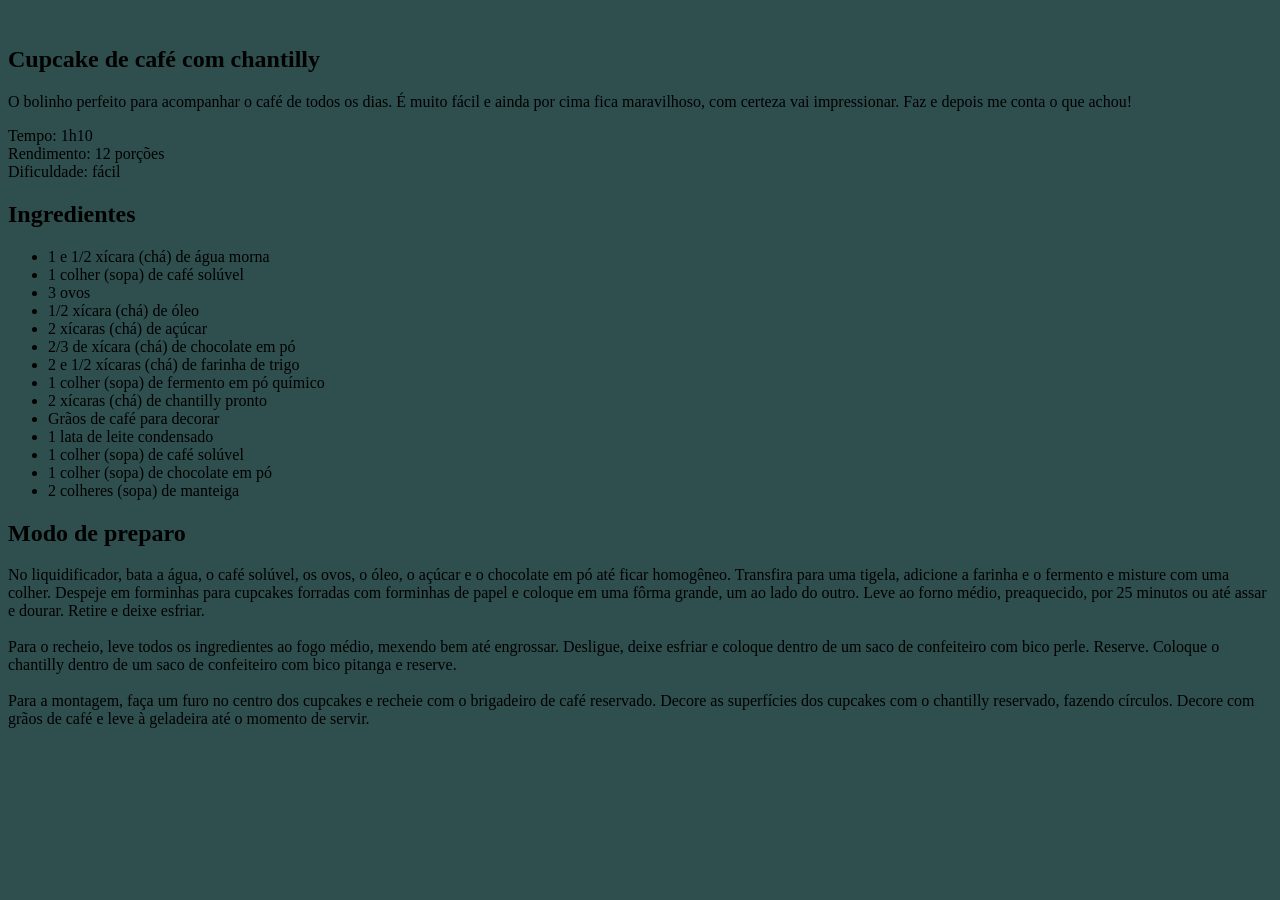
==== 0 - Projetos Rocketseat/1 - PagWebReceitas/index.html @ 1a3da86f "estrutura html" ====
<!DOCTYPE html>
<html lang="pt-br">
<head>
    <link rel="stylesheet" href="styles.css">
    <meta charset="UTF-8">
    <meta name="viewport" content="width=device-width, initial-scale=1.0">
    <title>Página de Receitas</title>
</head>
<body>

    <div id="page">
        <img src="" alt="">
        <main>
            <section id="about">
                <h1>Cupcake de café com chantilly</h1>
                <p>O bolinho perfeito para acompanhar o café de todos os dias. É muito fácil e ainda por cima fica maravilhoso, com certeza vai impressionar. Faz e depois me conta o que achou!</p>
                <p>
                    Tempo: 1h10 <br>
                    Rendimento: 12 porções <br>
                    Dificuldade: fácil
                </p>
            </section>
            <section id="ingredients">
                <h2>Ingredientes</h2>
                <ul>
                    <li>1 e 1/2 xícara (chá) de água morna</li>
                    <li>1 colher (sopa) de café solúvel</li>
                    <li>3 ovos</li>
                    <li>1/2 xícara (chá) de óleo</li>
                    <li>2 xícaras (chá) de açúcar</li>
                    <li>2/3 de xícara (chá) de chocolate em pó</li>
                    <li>2 e 1/2 xícaras (chá) de farinha de trigo</li>
                    <li>1 colher (sopa) de fermento em pó químico</li>
                    <li>2 xícaras (chá) de chantilly pronto</li>
                    <li>Grãos de café para decorar</li>
                    <li>1 lata de leite condensado</li>
                    <li>1 colher (sopa) de café solúvel</li>
                    <li>1 colher (sopa) de chocolate em pó</li>
                    <li>2 colheres (sopa) de manteiga</li>
                </ul>
            </section>
            <section id="preparation">
                <h2>Modo de preparo</h2>
                <p>No liquidificador, bata a água, o café solúvel, os ovos, o óleo, o açúcar e o chocolate em pó até ficar homogêneo. Transfira para uma tigela, adicione a farinha e o fermento e misture com uma colher. Despeje em forminhas para cupcakes forradas com forminhas de papel e coloque em uma fôrma grande, um ao lado do outro. Leve ao forno médio, preaquecido, por 25 minutos ou até assar e dourar. Retire e deixe esfriar. <br><br>
                Para o recheio, leve todos os ingredientes ao fogo médio, mexendo bem até engrossar. Desligue, deixe esfriar e coloque dentro de um saco de confeiteiro com bico perle. Reserve. Coloque o chantilly dentro de um saco de confeiteiro com bico pitanga e reserve. <br><br>
                Para a montagem, faça um furo no centro dos cupcakes e recheie com o brigadeiro de café reservado. Decore as superfícies dos cupcakes com o chantilly reservado, fazendo círculos. Decore com grãos de café e leve à geladeira até o momento de servir.
</p>
            </section>
        </main>
    </div>

</body>
</html>
---- 0 - Projetos Rocketseat/1 - PagWebReceitas/styles.css ----
body{
  background-color: darkslategray;
}
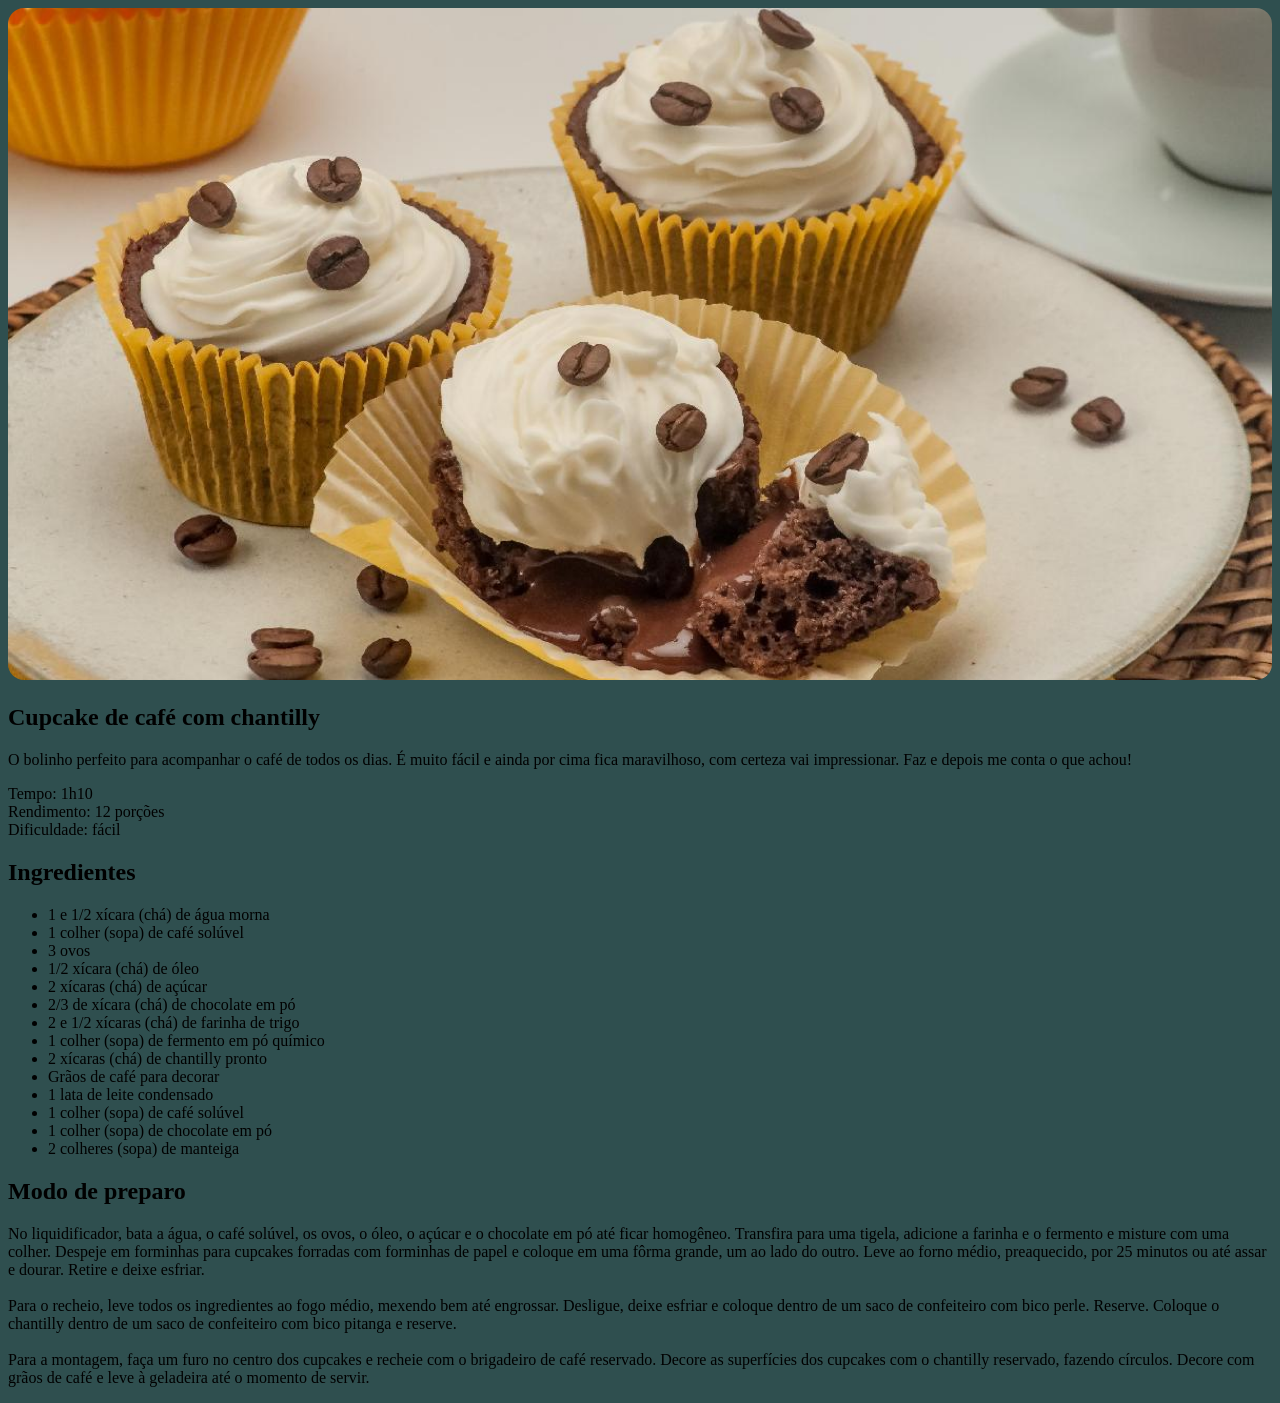
==== commit bc5f35c4: "add images and styles" ====
--- a/0 - Projetos Rocketseat/1 - PagWebReceitas/index.html
+++ b/0 - Projetos Rocketseat/1 - PagWebReceitas/index.html
@@ -9,7 +9,8 @@
 <body>
 
     <div id="page">
-        <img src="" alt="">
+        <img src="assets/main-image.png" alt="Imagem de um cupcake com grãos de café e um chantilly por cima.">
+        
         <main>
             <section id="about">
                 <h1>Cupcake de café com chantilly</h1>
--- a/0 - Projetos Rocketseat/1 - PagWebReceitas/styles.css
+++ b/0 - Projetos Rocketseat/1 - PagWebReceitas/styles.css
@@ -1,3 +1,8 @@
 body{
   background-color: darkslategray;
+}
+
+img{
+  border-radius: 16px;
+  width: 100%;
 }
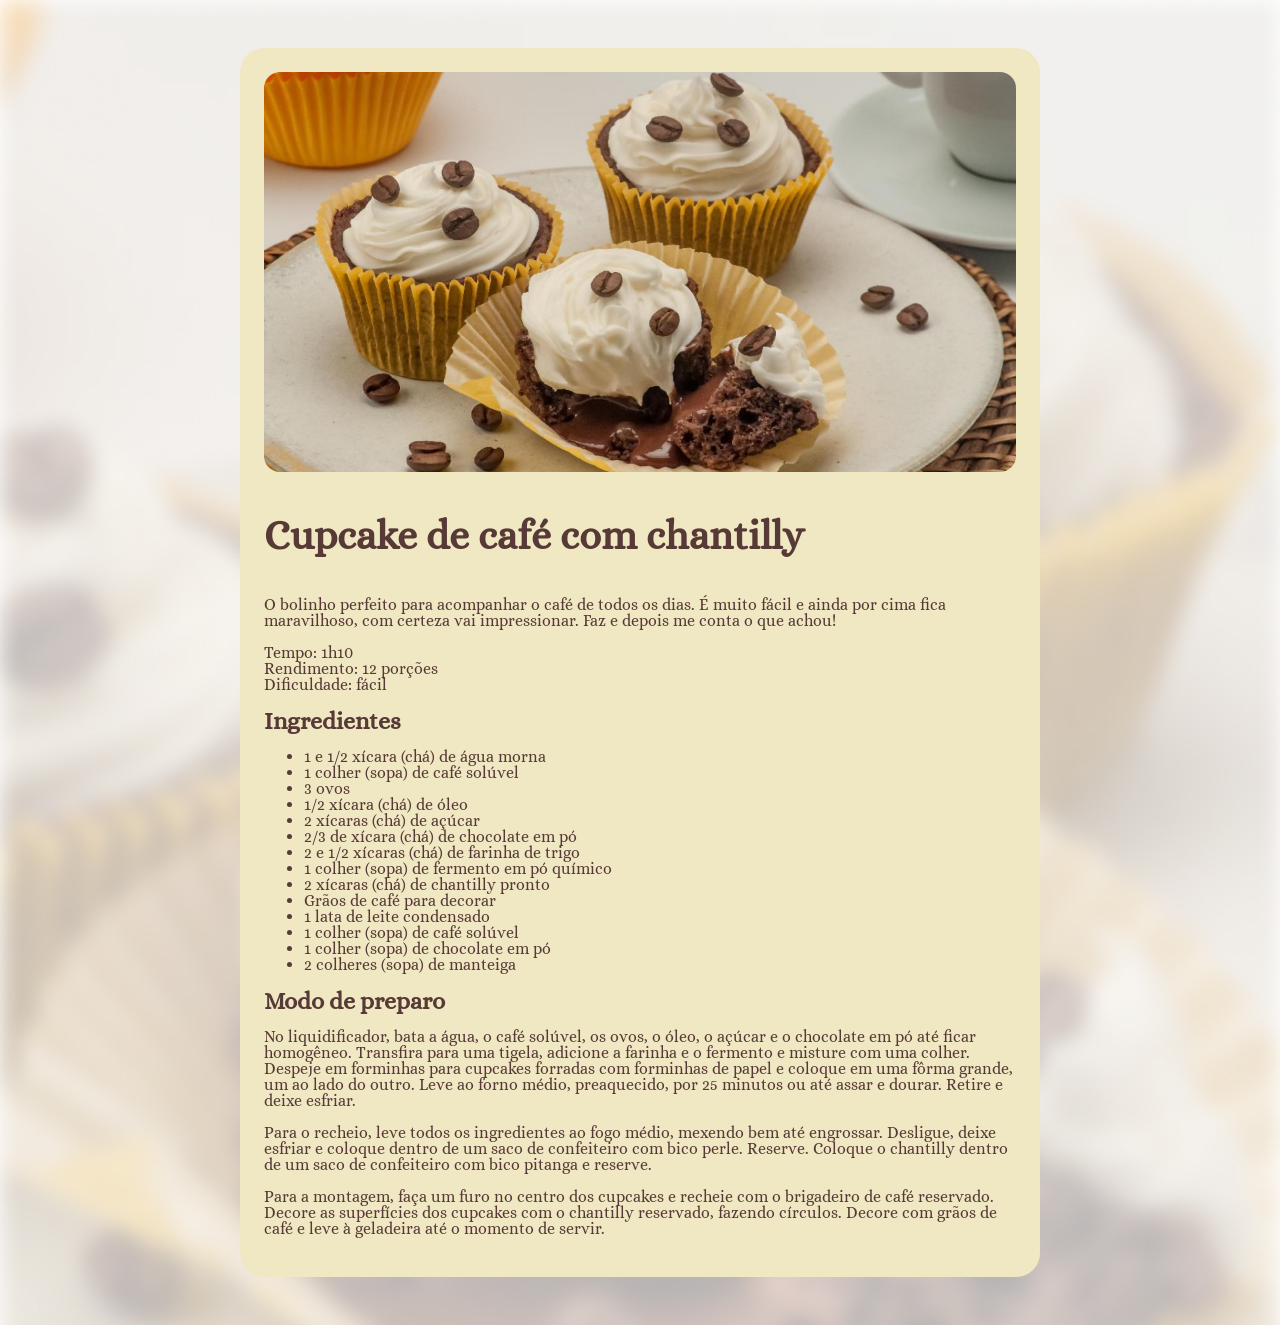
==== commit ec65dcf3: "add fonts" ====
--- a/0 - Projetos Rocketseat/1 - PagWebReceitas/index.html
+++ b/0 - Projetos Rocketseat/1 - PagWebReceitas/index.html
@@ -1,10 +1,16 @@
 <!DOCTYPE html>
 <html lang="pt-br">
 <head>
+
+    <link rel="preconnect" href="https://fonts.googleapis.com">
+    <link rel="preconnect" href="https://fonts.gstatic.com" crossorigin>
+    <link href="https://fonts.googleapis.com/css2?family=Alice&display=swap" rel="stylesheet">
+
     <link rel="stylesheet" href="styles.css">
     <meta charset="UTF-8">
     <meta name="viewport" content="width=device-width, initial-scale=1.0">
     <title>Página de Receitas</title>
+    
 </head>
 <body>
 
--- a/0 - Projetos Rocketseat/1 - PagWebReceitas/styles.css
+++ b/0 - Projetos Rocketseat/1 - PagWebReceitas/styles.css
@@ -1,8 +1,38 @@
+:root{
+  font-family: "Alice", serif;
+  line-height: 100%;
+  color: #573A37;
+}
+
 body{
-  background-color: darkslategray;
+  background-image: url(assets/bg-image.jpg);
+  background-size: cover;
 }
+
+#page{
+  box-sizing: border-box;
+  width: 800px;
+  padding: 24px;
+  background-color: #F0E8C2;
+  border-radius: 24px;
+  margin: 48px auto;
+}
+  
 
 img{
   border-radius: 16px;
   width: 100%;
+}
+
+h1{
+  line-height: 140%;
+  font-size: 40px;
+}
+
+h2{
+  font-size: 24px;
+}
+
+h1 h2{
+  color: #291B1A;
 }
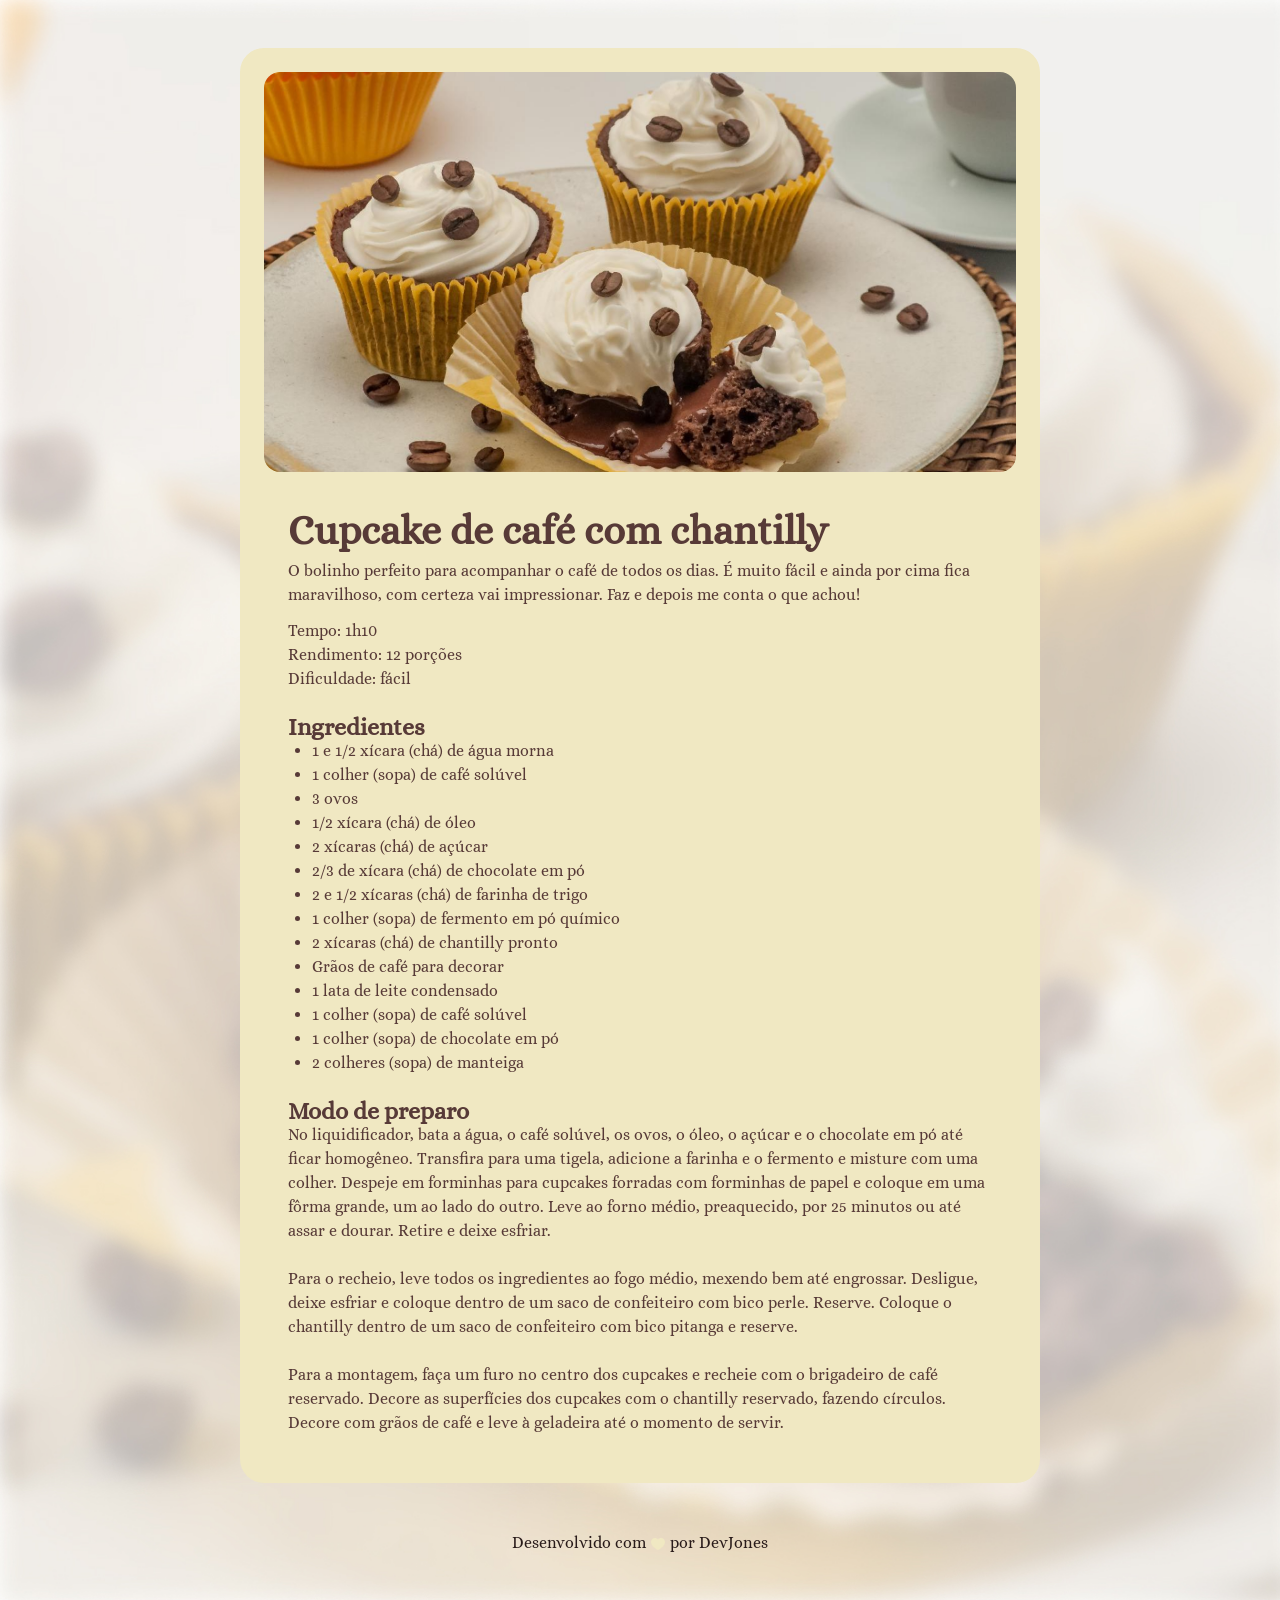
==== commit 7ae7e6f9: "add footer" ====
--- a/0 - Projetos Rocketseat/1 - PagWebReceitas/index.html
+++ b/0 - Projetos Rocketseat/1 - PagWebReceitas/index.html
@@ -55,6 +55,11 @@
             </section>
         </main>
     </div>
+<footer>
+    Desenvolvido com 
+    <img src="assets/ph_heart-fill.svg" alt="Emoji coração">
+    por DevJones
+</footer>
 
 </body>
 </html>
--- a/0 - Projetos Rocketseat/1 - PagWebReceitas/styles.css
+++ b/0 - Projetos Rocketseat/1 - PagWebReceitas/styles.css
@@ -1,6 +1,11 @@
+*{ 
+  margin: 0;
+  padding: 0;
+}
+
 :root{
   font-family: "Alice", serif;
-  line-height: 100%;
+  line-height: 150%;
   color: #573A37;
 }
 
@@ -24,9 +29,21 @@
   width: 100%;
 }
 
+main{
+  padding: 24px;
+}
+
+section + section{
+  margin-top: 24px;
+}
+
 h1{
   line-height: 140%;
   font-size: 40px;
+}
+
+#about p + p{
+  margin-top: 12px;
 }
 
 h2{
@@ -35,4 +52,20 @@
 
 h1 h2{
   color: #291B1A;
+  margin-bottom: 4px;
+}
+
+ul{
+  padding-left: 24px;
+}
+
+footer{
+  text-align: center;
+  padding-bottom: 48px;
+  color: #291B1A;
+}
+
+footer img{
+  width: 16px;
+  vertical-align: middle;
 }
